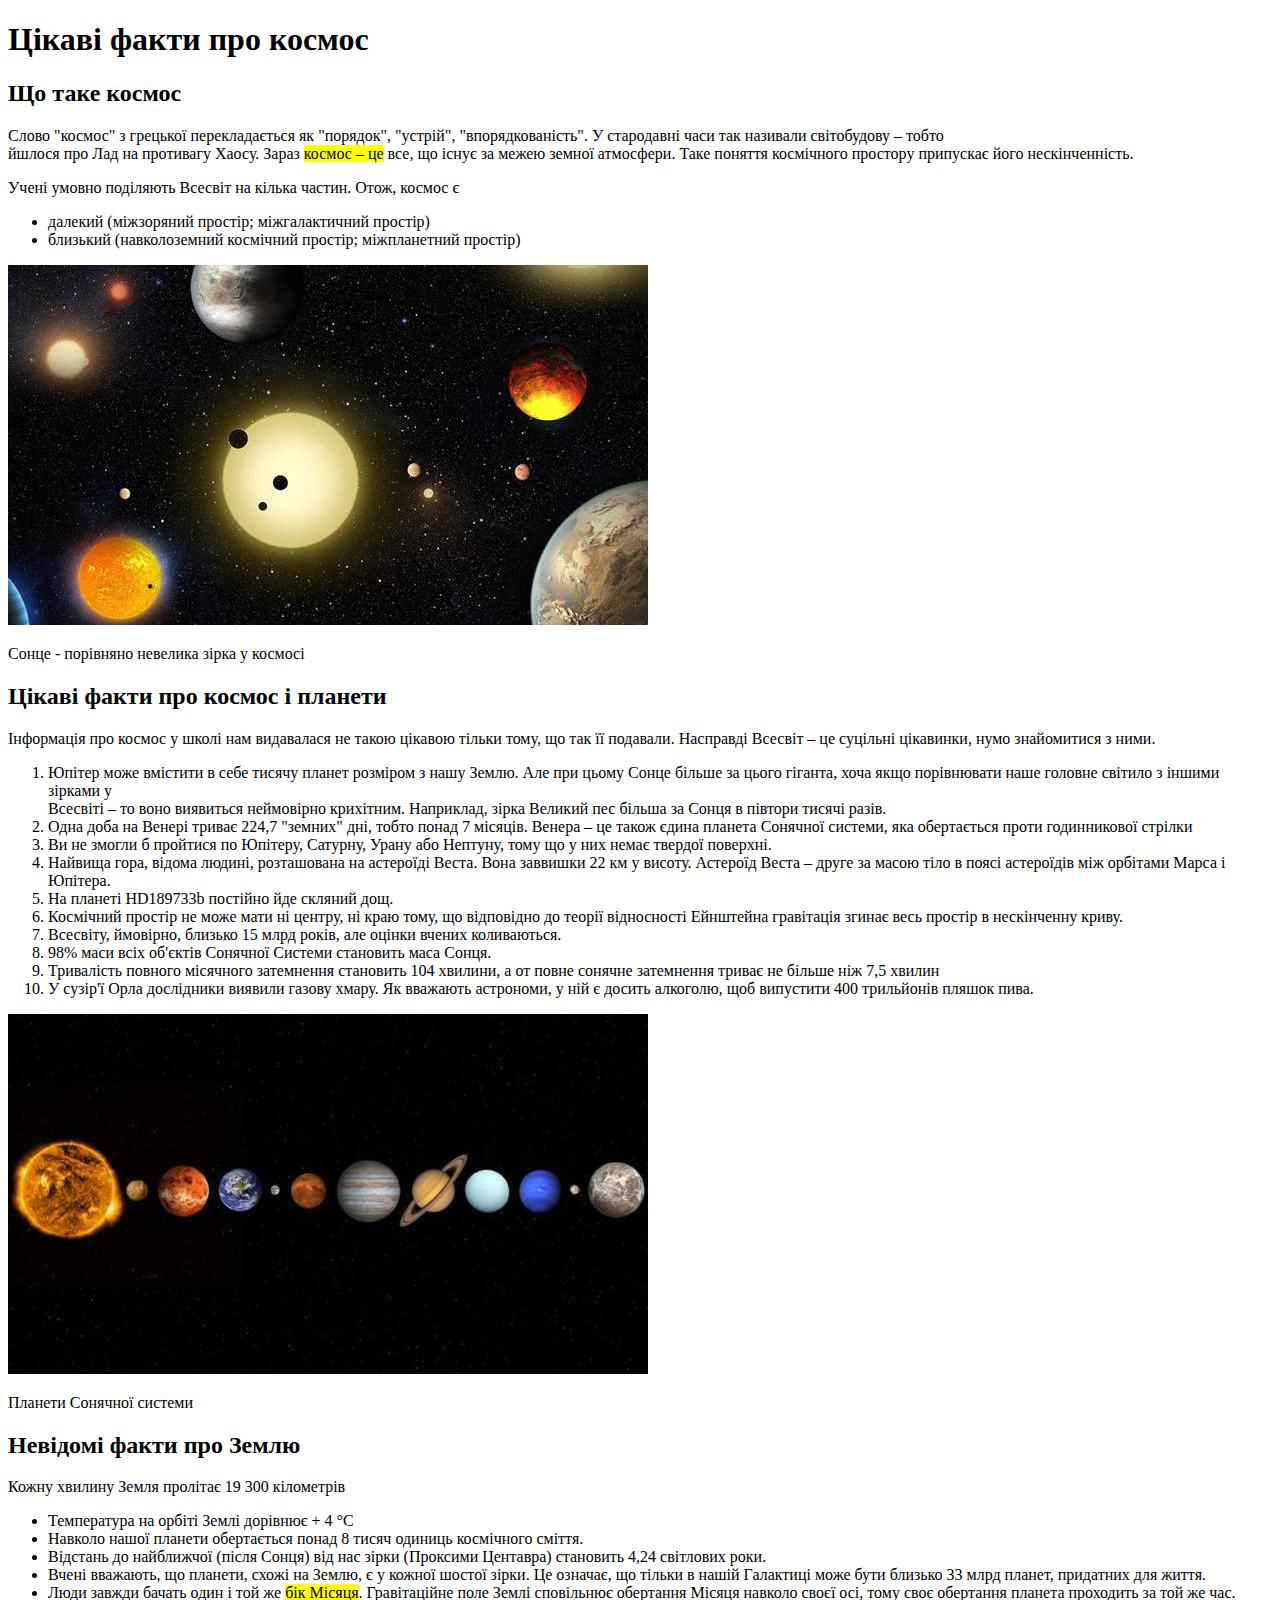
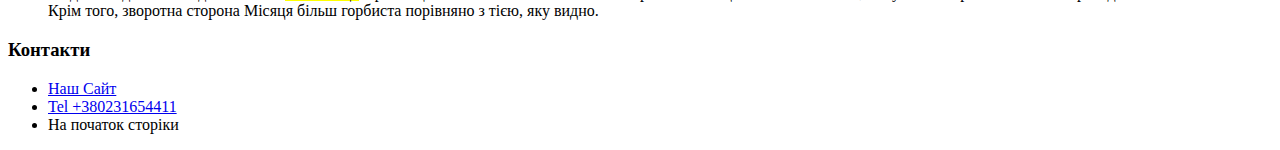
==== lesson_02/index.html @ f17769a8 "Add files via upload" ====
<!DOCTYPE html>
<html lang="en">

<head>
   <meta charset="UTF-8">
   <meta name="viewport" content="width=device-width, initial-scale=1.0">
   <title>Цікаві факти про космос</title>
</head>

<body>
   <header>
      <h1 id="">Цікаві факти про космос</h1>
   </header>
   <main>
      <div class="body">
         <h2>Що таке космос</h2>
         <div class="text">
            <p>Слово <span>"космос"</span> з грецької перекладається як "порядок", "устрій", "впорядкованість". У
               стародавні часи так називали світобудову – тобто <br> йшлося про Лад на противагу Хаосу. Зараз
               <mark>космос
                  –
                  це</mark> все, що існує за межею земної атмосфери. Таке поняття космічного простору припускає його
               нескінченність.
            </p>
            <p>Учені умовно поділяють Всесвіт на кілька частин. Отож, космос є</p>
         </div>
         <ul>
            <li>далекий (міжзоряний простір; міжгалактичний простір)</li>
            <li>близький (навколоземний космічний простір; міжпланетний простір)</li>
         </ul>
         <img src="img/img01.jpg" alt="сонце">
         <p>Сонце - порівняно невелика зірка у космосі</p>
         <h2>Цікаві факти про космос і планети</h2>
         <p>Інформація про космос у школі нам видавалася не такою цікавою тільки тому, що так її подавали. Насправді
            Всесвіт – це суцільні цікавинки, нумо знайомитися з ними.</p>
         <ol>
            <li>Юпітер може вмістити в себе тисячу планет розміром з нашу Землю. Але при цьому Сонце більше за цього
               гіганта, хоча якщо порівнювати наше головне світило з іншими зірками у <br> Всесвіті – то воно виявиться
               неймовірно крихітним. Наприклад, зірка Великий пес більша за Сонця в півтори тисячі разів.</li>
            <li>Одна доба на Венері триває 224,7 "земних" дні, тобто понад 7 місяців. Венера – це також єдина планета
               Сонячної системи, яка обертається проти годинникової стрілки</li>
            <li>Ви не змогли б пройтися по Юпітеру, Сатурну, Урану або Нептуну, тому що у них немає твердої поверхні.
            </li>
            <li>Найвища гора, відома людині, розташована на астероїді Веста. Вона заввишки 22 км у висоту. Астероїд
               Веста – друге за масою тіло в поясі астероїдів між орбітами Марса і Юпітера.</li>
            <li>На планеті HD189733b постійно йде скляний дощ.</li>
            <li>Космічний простір не може мати ні центру, ні краю тому, що відповідно до теорії відносності Ейнштейна
               гравітація згинає весь простір в нескінченну криву.</li>
            <li>Всесвіту, ймовірно, близько 15 млрд років, але оцінки вчених коливаються.</li>
            <li>98% маси всіх об'єктів Сонячної Системи становить маса Сонця.</li>
            <li>Тривалість повного місячного затемнення становить 104 хвилини, а от повне сонячне затемнення триває не
               більше ніж 7,5 хвилин</li>
            <li>У сузір'ї Орла дослідники виявили газову хмару. Як вважають астрономи, у ній є досить алкоголю, щоб
               випустити 400 трильйонів пляшок пива.</li>
         </ol>
         <img src="img/img02.jpg" alt="Сонячна система">
         <p>Планети Сонячної системи</p>
         <h2>Невідомі факти про Землю</h2>
         <p>Кожну хвилину Земля пролітає 19 300 кілометрів</p>
         <ul>
            <li>Температура на орбіті Землі дорівнює + 4 °С</li>
            <li>Навколо нашої планети обертається понад 8 тисяч одиниць космічного сміття.</li>
            <li>Відстань до найближчої (після Сонця) від нас зірки (Проксими Центавра) становить 4,24 світлових роки.
            </li>
            <li>Вчені вважають, що планети, схожі на Землю, є у кожної шостої зірки. Це означає, що тільки в нашій
               Галактиці може бути близько 33 млрд планет, придатних для життя.</li>
            <li>Люди завжди бачать один і той же <mark>бік Місяця</mark>. Гравітаційне поле Землі сповільнює обертання
               Місяця навколо своєї осі, тому своє обертання планета проходить за той же час. Крім того, зворотна
               сторона
               Місяця більш горбиста порівняно з тією, яку видно.</li>
         </ul>
      </div>
   </main>
   <footer>
      <h3>Контакти</h3>
      <ul>
         <li><a href="http://google.com" target="_blank">Наш Сайт </a></li>
         <li><a href="tel:+380231654411">Tel +380231654411</a></li>
         <li><a href="#"></a>На початок сторіки</li>
      </ul>
   </footer>

</body>

</html>
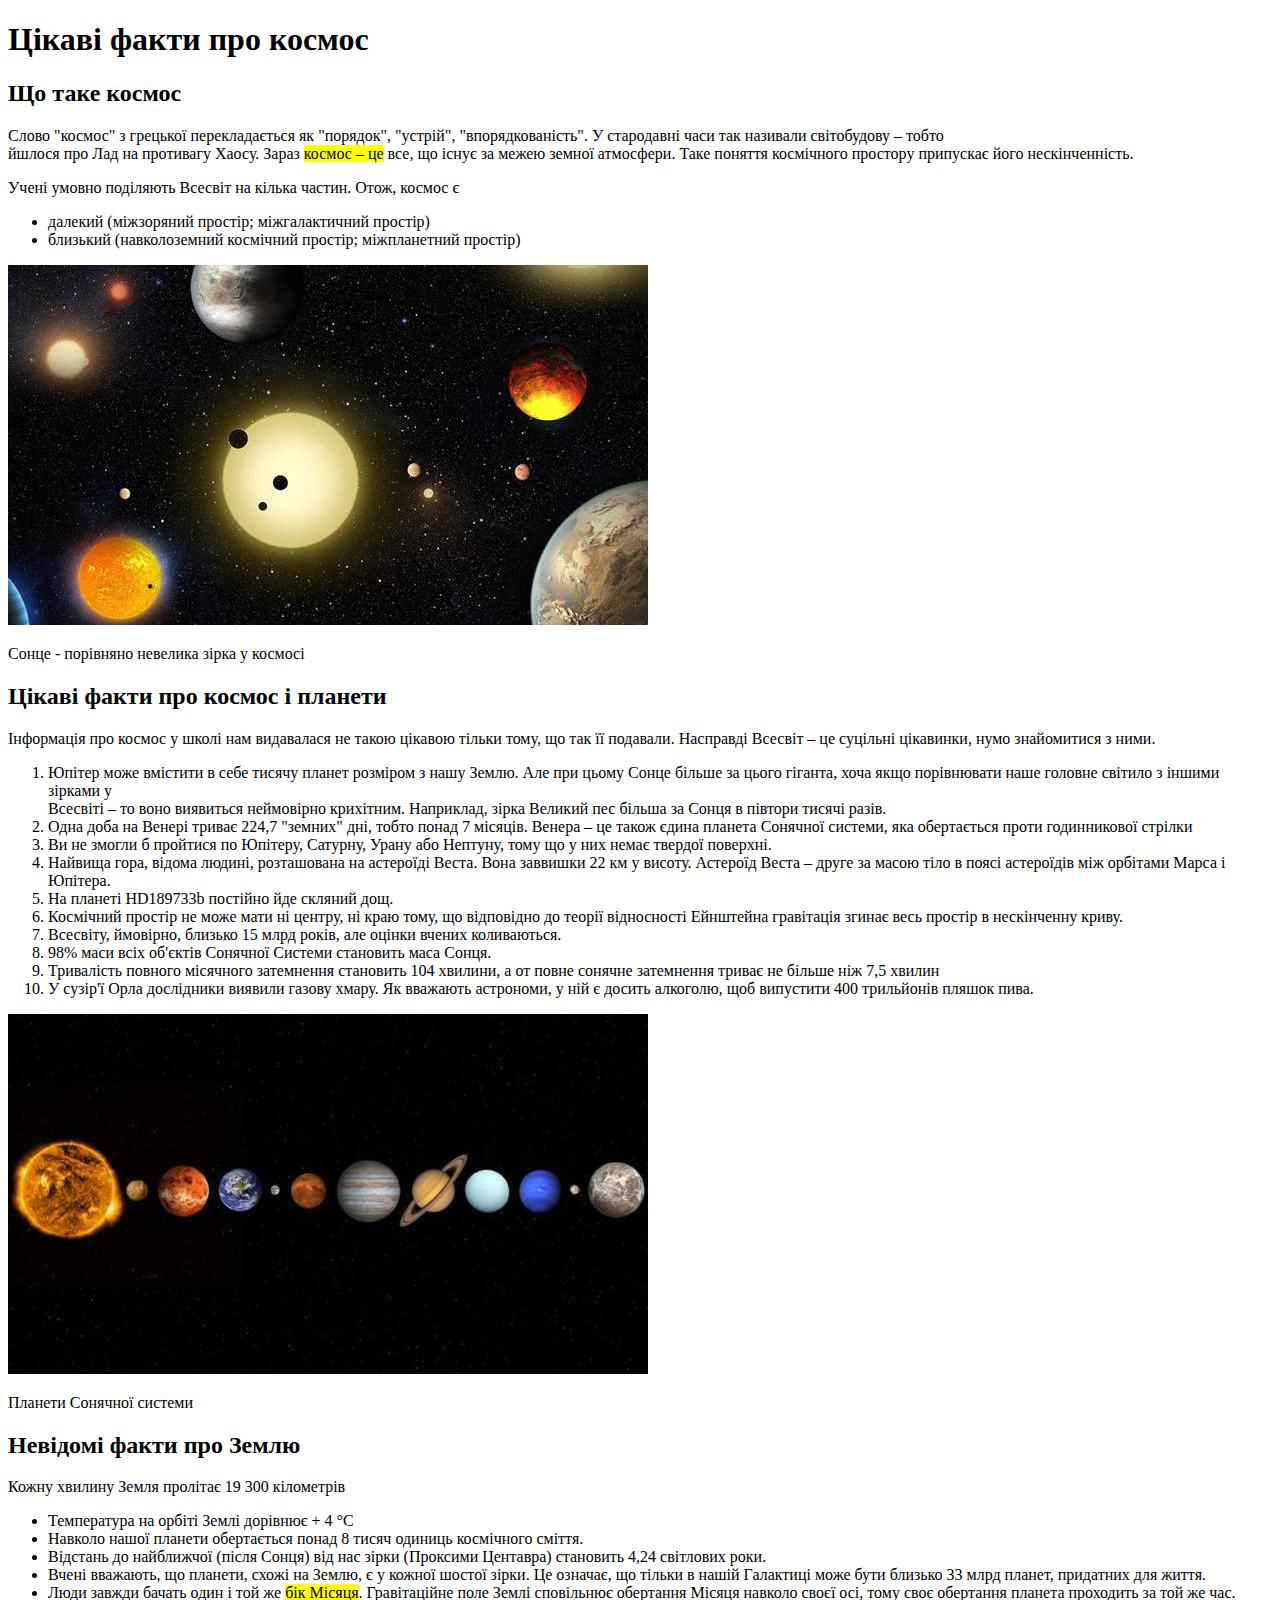
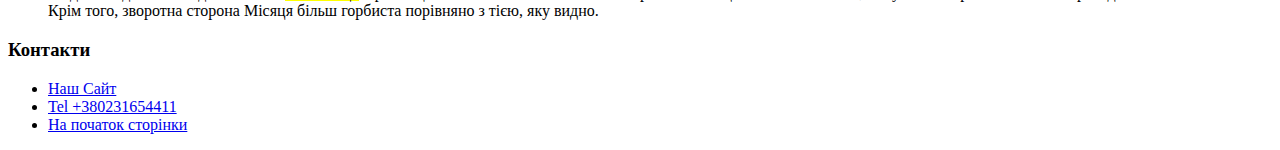
==== commit f97a5460: "Add files via upload" ====
--- a/lesson_02/index.html
+++ b/lesson_02/index.html
@@ -9,7 +9,7 @@
 
 <body>
    <header>
-      <h1 id="">Цікаві факти про космос</h1>
+      <h1 id="go-home">Цікаві факти про космос</h1>
    </header>
    <main>
       <div class="body">
@@ -65,7 +65,7 @@
             <li>Вчені вважають, що планети, схожі на Землю, є у кожної шостої зірки. Це означає, що тільки в нашій
                Галактиці може бути близько 33 млрд планет, придатних для життя.</li>
             <li>Люди завжди бачать один і той же <mark>бік Місяця</mark>. Гравітаційне поле Землі сповільнює обертання
-               Місяця навколо своєї осі, тому своє обертання планета проходить за той же час. Крім того, зворотна
+               Місяця навколо своєї осі, тому своє обертання планета проходить за той же час. <br> Крім того, зворотна
                сторона
                Місяця більш горбиста порівняно з тією, яку видно.</li>
          </ul>
@@ -74,9 +74,9 @@
    <footer>
       <h3>Контакти</h3>
       <ul>
-         <li><a href="http://google.com" target="_blank">Наш Сайт </a></li>
+         <li><a title="На сайт Google" href="http://google.com" target="_blank">Наш Сайт </a></li>
          <li><a href="tel:+380231654411">Tel +380231654411</a></li>
-         <li><a href="#"></a>На початок сторіки</li>
+         <li><a href="#go-home">На початок сторінки</a></li>
       </ul>
    </footer>
 
